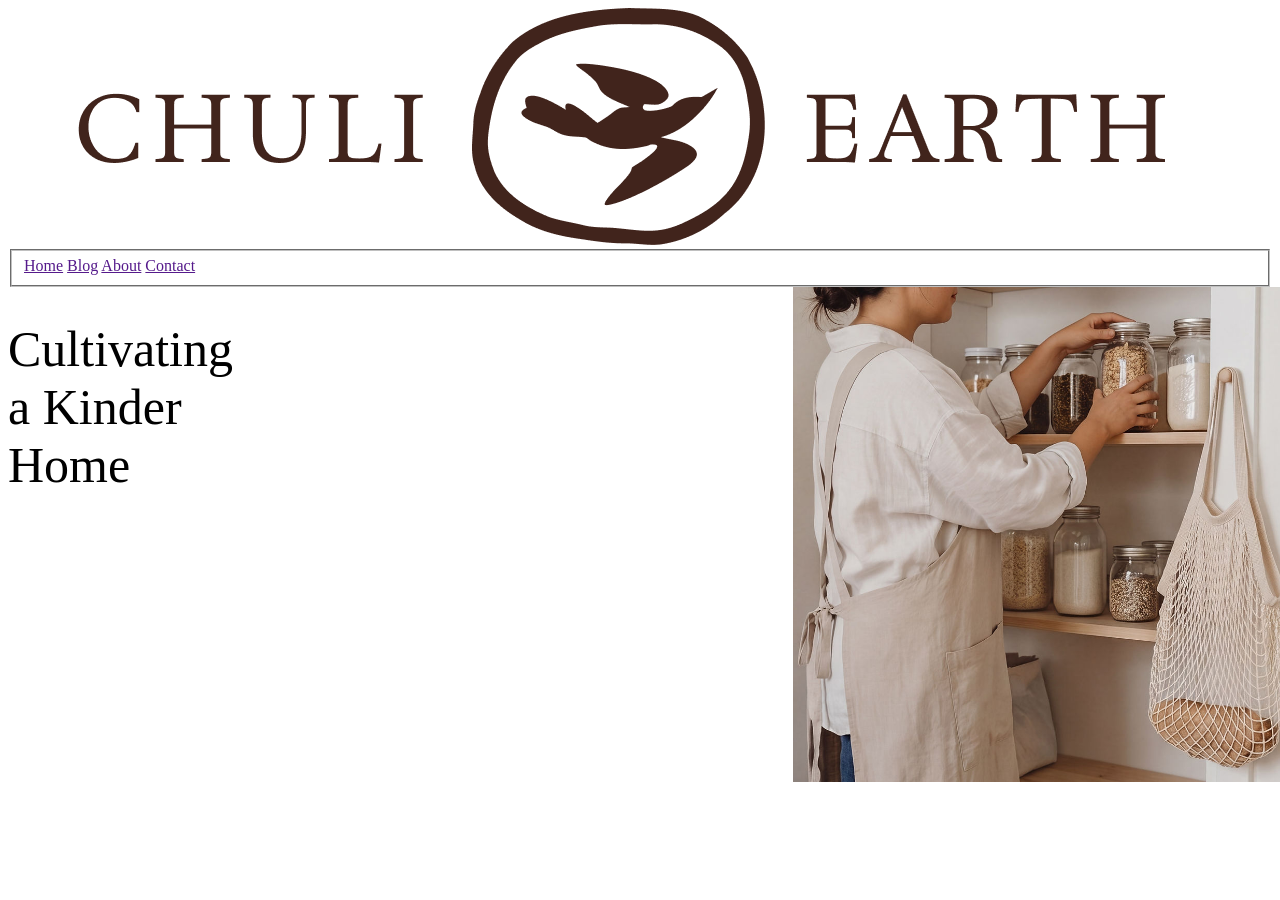
==== index.html @ dc5f96e4 "blog website" ====
<!DOCTYPE html>
<html lang="en">
<head>
    <meta charset="UTF-8">
    <meta name="viewport" content="width=device-width, initial-scale=1.0">
    <title>BLOG LANDING PAGE</title>
</head>
<body>
    <center>
        <img src="./image2/c837a6_0fbdce48b7284d22b4631ae44c44884d~mv2 (1).png" style="height: 500%;" alt="">
    </center>
 <fieldset>
    <a href="">Home</a>
    <a href="">Blog</a>
    <a href="">About</a>
    <a href="">Contact</a>
 </fieldset>
    
 <div width="100%" style="display: flex;">
 <div width="50%">
        <h1 style="font-size: 50px; font-weight: 500;">Cultivating <br>
a Kinder <br>Home</h1>
 </div>
       <div width="50%">
        <img src="./image2/untitled_Gemini 3 (Nano Banana Pro)_2026-05-13_18-12-32 (1).jpeg" style="padding-left:560px;" width="500">
       </div>
 </div>

 <style>
  .therapy-container{
      display: grid;
      grid-template-columns: 1fr
      1fr;
gap: 70px 80px;
padding: 50px;
}
.therapy-box{
    min-height: 400px;
}
.therapy-line{
    line-height: 3.5;
}
.therapy-line{
    margin-top: 210px;
    border-bottom: 1px solid #777;
    width: 95%;
}
</style>
</body>
</html>
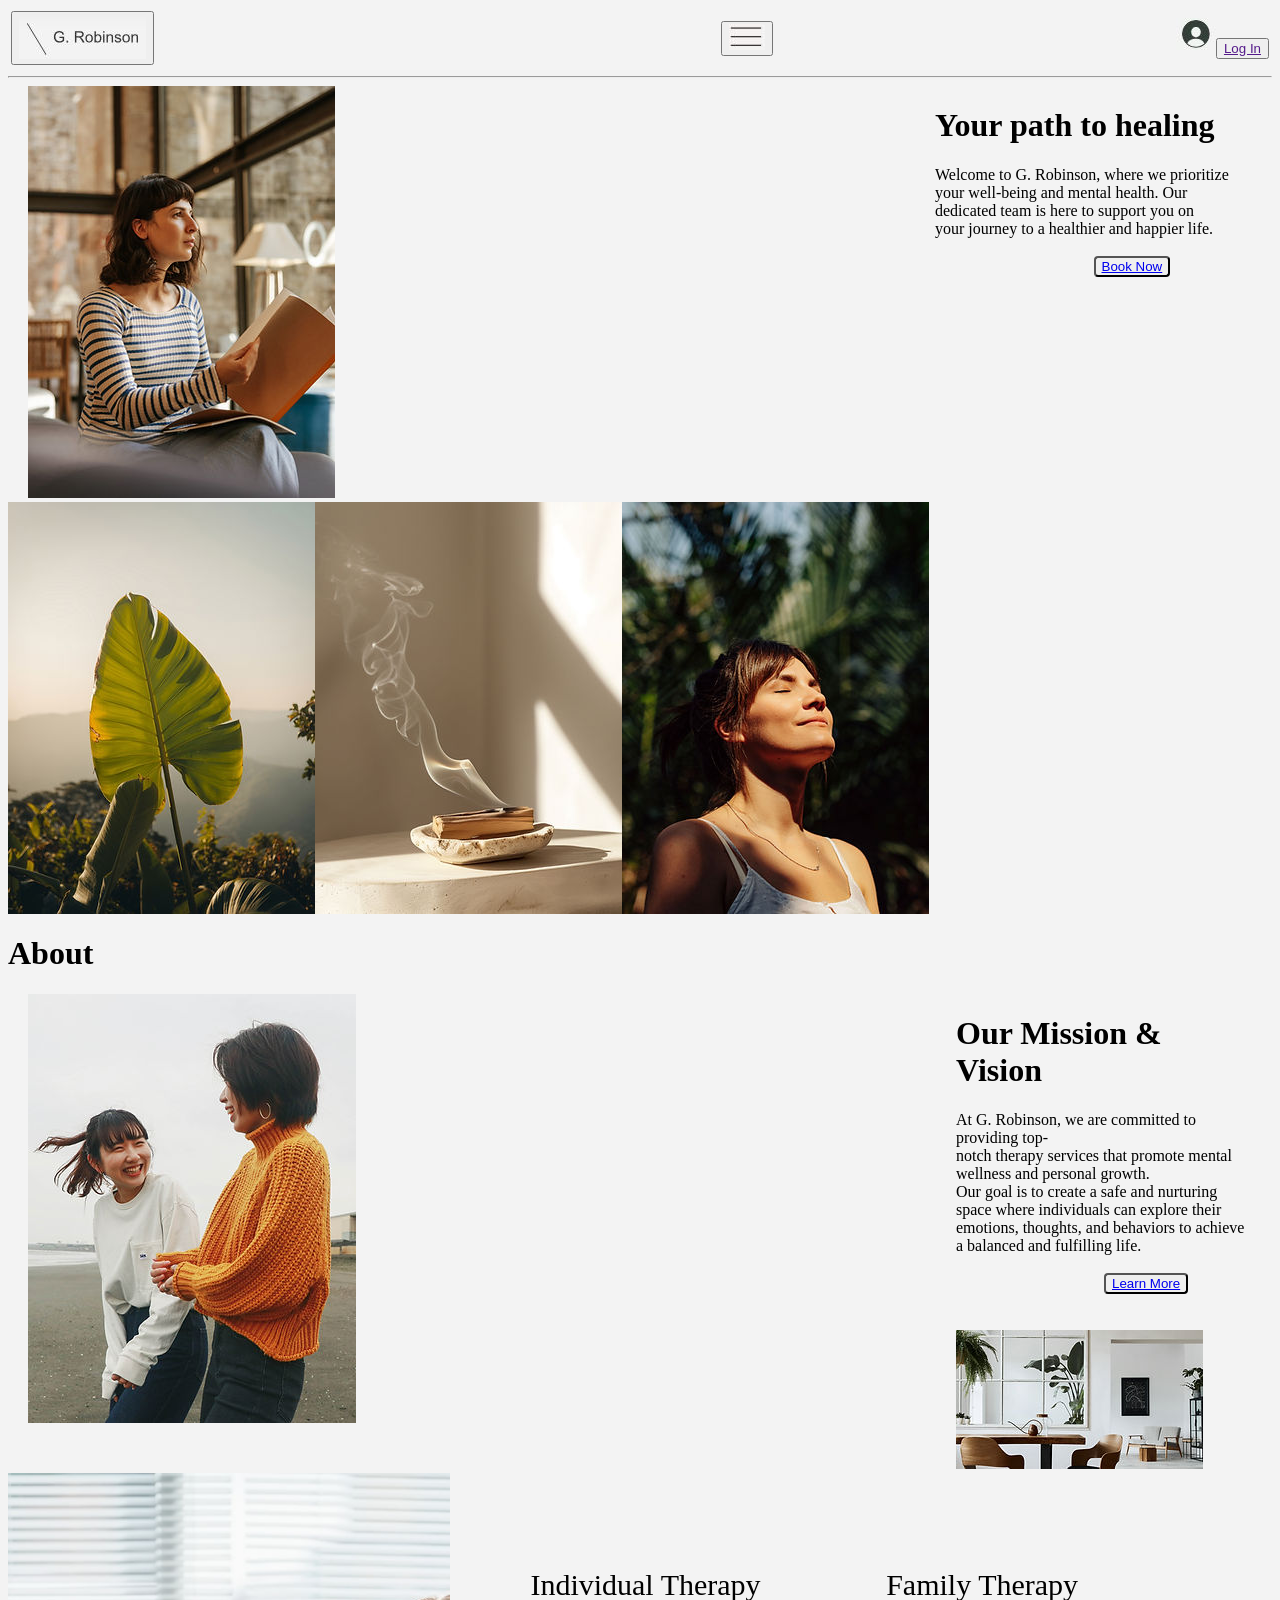
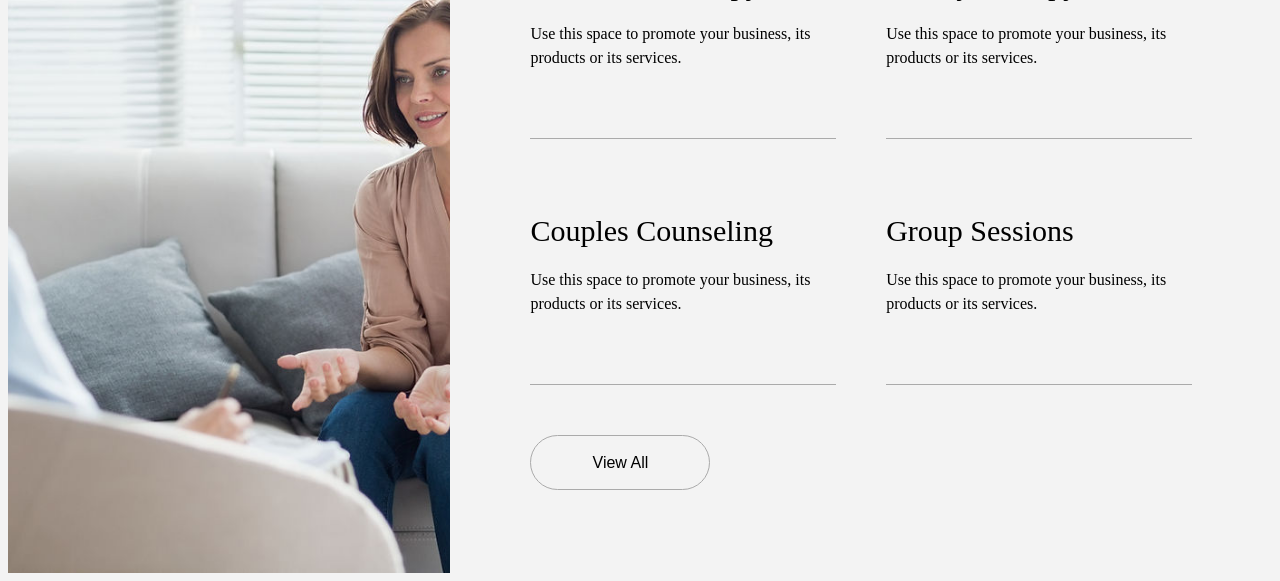
==== commit dc3f0f0c: "new landing page" ====
--- a/index.html
+++ b/index.html
@@ -4,47 +4,75 @@
     <meta charset="UTF-8">
     <meta name="viewport" content="width=device-width, initial-scale=1.0">
     <title>BLOG LANDING PAGE</title>
+    <link rel="stylesheet" href="style.css">
 </head>
 <body>
-    <center>
-        <img src="./image2/c837a6_0fbdce48b7284d22b4631ae44c44884d~mv2 (1).png" style="height: 500%;" alt="">
-    </center>
- <fieldset>
-    <a href="">Home</a>
-    <a href="">Blog</a>
-    <a href="">About</a>
-    <a href="">Contact</a>
- </fieldset>
-    
- <div width="100%" style="display: flex;">
- <div width="50%">
-        <h1 style="font-size: 50px; font-weight: 500;">Cultivating <br>
-a Kinder <br>Home</h1>
- </div>
-       <div width="50%">
-        <img src="./image2/untitled_Gemini 3 (Nano Banana Pro)_2026-05-13_18-12-32 (1).jpeg" style="padding-left:560px;" width="500">
-       </div>
- </div>
+    <table width="100%">
+<tr>
+    <td><button><a href=""><img src="./image/robinson.JPG"></a></button></td>
+    <td align="center"><button><a href=""><img src="./image/three lines.JPG" alt=""></a></button></td>
+    <td align="right"><img src="./image/user.JPG" alt=""><button><a href="">Log In</a></button></td>
+</tr>
+    </table>
+<hr>
+<div class="healing-parent">
+    <div class="healing-child"><img src="./image/11062b_2d0e808ce29b4e079e37f57122a9ce55~mv2.jpg" 
+        alt=""></div>
+    <div class="healing-child">  <h1>Your path to healing</h1>
+        Welcome to G. Robinson, where we prioritize <br>your well-being and mental health.
+         Our <br> dedicated team is here to support you on <br>
+          your journey to a healthier and happier life. <br> <br><button class="book-button"><a href="./book online.html">Book Now</a></button>
+</div>
+</div>
+<div class="images">
+    <img src="./image/11062b_97f74fe0b7b743e7812646f55fda8a6f~mv2.jpg" alt="">
+<img src="./image/11062b_d37b7307d56b4b16ae9d74618324a223~mv2.jpg" alt="">
+<img src="./image/11062b_92f52a7270a0463ca8eab1fd57929690~mv2.jpg" alt="">
+</div>
+<h1>About</h1>
+<div class="mission-parent">
+    <div class="mission-child"><img src="./image/Two Women Smiling.jpg" alt=""></div>
+    <div class="mission-child">  <h1>
+Our Mission & Vision</h1>At G. Robinson, we are committed to providing top- <br>
+notch therapy services that promote mental wellness and personal growth. <br> Our goal is to create a safe and nurturing space where individuals 
+can explore their <br>emotions, thoughts, and behaviors to achieve a balanced and fulfilling life.<br> <br>
+<button class="book-button"><a href="./About.html">Learn More</a></button> <br> <br> <br>
+<img src="./image/Modern Minimalist Room.jpg" alt="">
+</div>
+</div>
 
- <style>
-  .therapy-container{
-      display: grid;
-      grid-template-columns: 1fr
-      1fr;
-gap: 70px 80px;
-padding: 50px;
-}
-.therapy-box{
-    min-height: 400px;
-}
-.therapy-line{
-    line-height: 3.5;
-}
-.therapy-line{
-    margin-top: 210px;
-    border-bottom: 1px solid #777;
-    width: 95%;
-}
-</style>
+<section class="services">
+
+    <div class="service-image">
+        <img src="./image/Therapy Session Discussion.jpg" alt="">
+    </div>
+
+    <div class="service-content">
+
+        <div class="service-box">
+            <h2>Individual Therapy</h2>
+            <p>Use this space to promote your business, its products or its services.</p>
+        </div>
+
+        <div class="service-box">
+            <h2>Family Therapy</h2>
+            <p>Use this space to promote your business, its products or its services.</p>
+        </div>
+
+        <div class="service-box">
+            <h2>Couples Counseling</h2>
+            <p>Use this space to promote your business, its products or its services.</p>
+        </div>
+
+        <div class="service-box">
+            <h2>Group Sessions</h2>
+            <p>Use this space to promote your business, its products or its services.</p>
+        </div>
+
+        <button>View All</button>
+
+    </div>
+
+
 </body>
 </html>
--- a/style.css
+++ b/style.css
@@ -0,0 +1,85 @@
+*{
+    box-sizing: border-box;
+}
+body{
+    background-color: #f3f3f3;
+}
+.healing-parent{
+display: flex;
+margin: 0 20px;
+}
+.healing-child:nth-child(1){
+width: 30%;
+}
+.healing-child:nth-child(2){
+width: 70%;
+margin-left: 600px;
+}
+.book-button{
+color:green;
+border-radius: 4px;
+margin-left: 50%;
+}
+.images{
+    display: flex;
+}
+.mission-parent{
+display: flex;
+margin: 0 20px;
+}
+.mission-child:nth-child(1){
+width: 30%;
+}
+.mission-child:nth-child(2){
+width: 70%;
+margin-left: 600px;
+}
+
+.services {
+    display: flex;
+    width: 100%;
+    min-height: 700px;
+}
+
+.service-image {
+    width: 35%;
+}
+
+.service-image img {
+    width: 100%;
+    height: 100%;
+    object-fit: cover;
+}
+
+.service-content {
+    width: 65%;
+    display: grid;
+    grid-template-columns: 1fr 1fr;
+    padding: 70px 80px;
+    gap: 50px;
+}
+
+.service-box {
+    padding-bottom: 40px;
+    border-bottom: 1px solid #aaa;
+}
+
+.service-box h2 {
+    font-size: 30px;
+    font-weight: normal;
+    margin-bottom: 20px;
+}
+
+.service-box p {
+    font-size: 16px;
+    line-height: 1.5;
+}
+
+.service-content button {
+    width: 180px;
+    height: 55px;
+    border: 1px solid #aaa;
+    border-radius: 30px;
+    background: transparent;
+    font-size: 16px;
+}
